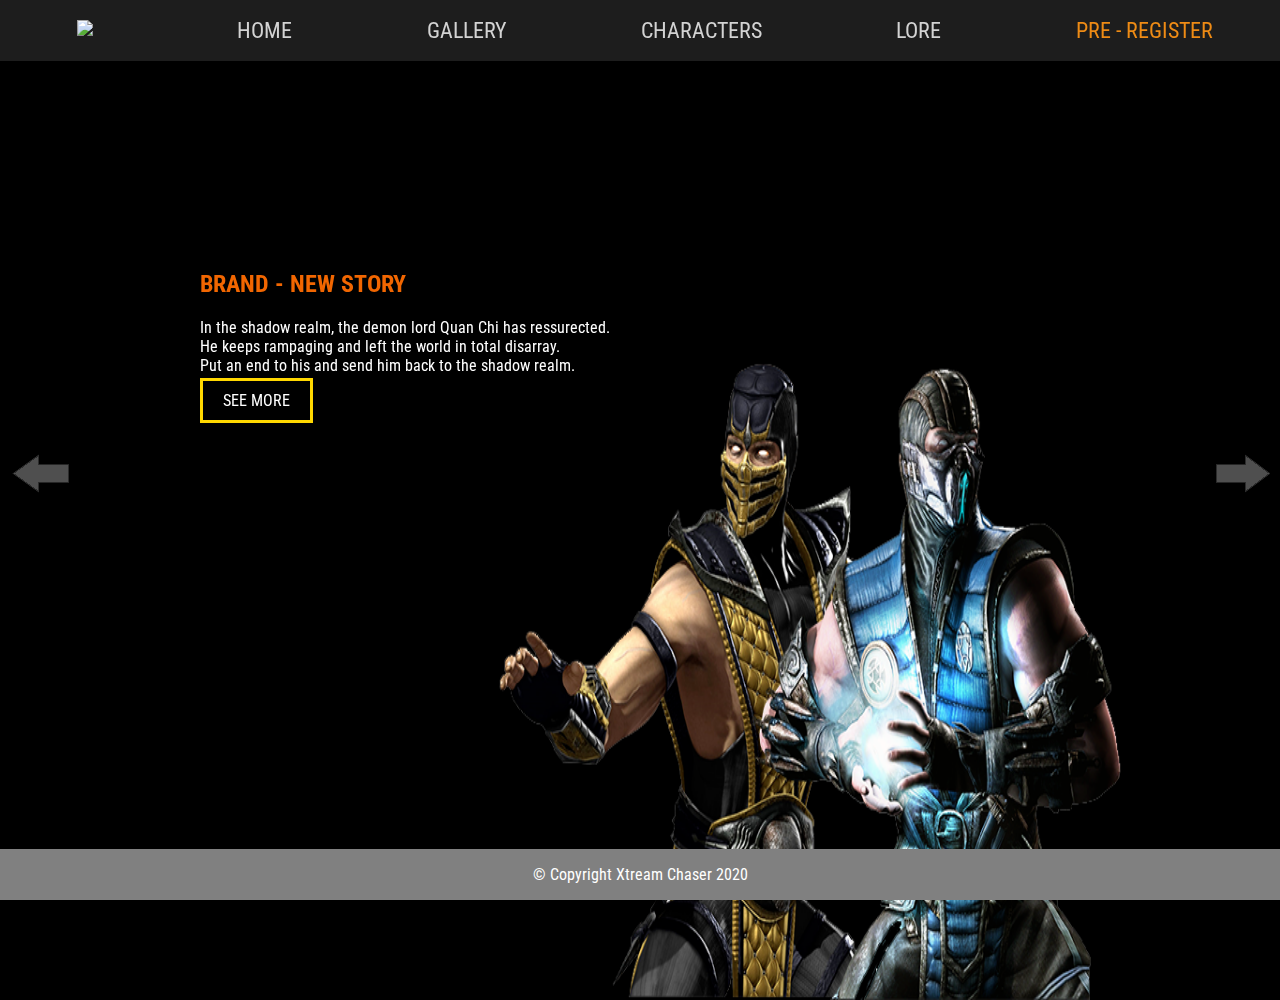
==== html/index.html @ 087c32bc "Literally saved another 2 MB" ====
<!DOCTYPE html>
<html lang="en">
<head>
    <meta charset="UTF-8">
    <meta name="viewport" content="width=device-width, initial-scale=1.0">
    <title>Xtream Chaser</title>
    <!-- Favicon -->
    <link rel="icon" href="../asset/logoaja.png">
    <!-- Fonts -->
    <link href='https://fonts.googleapis.com/css?family=Roboto Condensed' rel='stylesheet'>
    <!-- Libraries-->
    <script src="https://ajax.googleapis.com/ajax/libs/jquery/3.5.1/jquery.min.js"></script>
    <!-- CSS -->
    <link rel="stylesheet" type="text/css" href="../css/style.css">
    <link rel="stylesheet" type="text/css" href="../css/home_style.css">
    
</head>

<body>
    <!-- Header -->
    <header>
        <div class="header">
            <a href="index.html"><img src="../asset/logo1.png"></a>
            <a href="index.html" class="to-be-hidden">Home</a>
            <a href="gallery.html" class="to-be-hidden">Gallery</a>
            <a href="characters.html" class="to-be-hidden">Characters</a>
            <a href="lore.html" class="to-be-hidden">Lore</a>
            <a href="preregister.html" id="preregister">Pre - Register</a>
        </div>
    </header>

    <!-- Content -->

    <div class="content">

        <!-- J Query-->
        <div class="jquery_head">

            <!-- Nampung Gambar + Deskripsi + Link dll.-->
            <div class="carousel_container">
                <div class="slide active"> <!-- Nampung 1 Slide -->
                    <img src="../asset/home/bois.png">
                    <div id="slide_info_1">
                        <h2>BRAND - NEW STORY</h2>
                        <p>In the shadow realm, the demon lord Quan Chi has ressurected.<br>
                            He keeps rampaging and left the world in total disarray.<br>
                            Put an end to his and send him back to the shadow realm.</p>
                        <a href="../html/lore.html" class="btn-see-more">SEE MORE</a>
                    </div>
                    
                </div>

                <div class="slide"> <!-- Nampung 1 Slide -->
                    <img src="../asset/home/mkbg.jpg">
                    <div id="slide_info_2">
                        <a href="https://www.youtube.com/watch?v=dQw4w9WgXcQ" class="btn-see-more">Watch Trailer</a>
                    </div>
                    
                </div>
            </div>

            <!-- Nampung Button -->
            <div class="button">
                <div class="prev"> <!-- Tombol Prev -->
                    <img src="../asset/home/leftarrow.png">
                </div>
                <div class="next"> <!-- Tombol Next -->
                    <img src="../asset/home/rightarrow.png">
                </div>
            </div>
        </div>
       
    </div>
     
<!-- 
            <h2>BRAND - NEW STORY</h2>
                        <p>In the shadow realm, the demon lord Quan Chi has ressurected.<br>
                            He keeps rampaging and left the world in total disarray.<br>
                            Put an end to his and send him back to the shadow realm.</p>
                        <a href="#" class="btn-see-more">SEE MORE</a> -->
        <!-- JS --> 

    <script type="text/javascript" src="../js/script.js"></script>    
    <!-- Footer -->
    <footer>
        <p> © Copyright Xtream Chaser 2020</p>
    </footer>
    

</body>
</html>
---- css/style.css ----
/* 
    Deskripsi:
    File ini adalah style utama yang akan kita gunakan
    agar desain nya konsisten, mengubah hal-hal penting dasar HTML
    seperti body, a, p, img, dll.
    Dalam File ini juga ada Header, Footer buat konsisten.
    UBAH APABILA PERLU SAJA! Soalnya ini bakal jadi dasar dari SEMUA FILE.
    Include FILE INI agar konsisten!
*/

/* Base HTML Element */
body {
    margin: 0;
    margin-top: 120px;
    padding: 0;
    font-family: 'Roboto Condensed';
    background-color: black;
}

img{
    max-width: 20em;
    max-height: 20em;
}

a{
    text-decoration: none;
    color:black;
    padding: 0;
    align-self: center;
}

footer{
    justify-content: center;
    position: fixed;
    bottom: 0px;
    width: 100%;
    text-align: center;
    background-color: gray;
}

p{
    color: white;
}

/* Untuk Header */
.header{
    display: flex;
    position: fixed;
    top: 0;
    width: 100%;
    justify-content: center;
    flex-direction: row;
    background-color: rgba(144,144,144,0.2);
}

.header > a{
    margin: 0 auto;
    text-transform: uppercase;
    font-size: 22px;
    color: lightgrey;
}

.header > a > img{
    max-width: 200px;
    max-height: 100px;
    padding: 20px 10px;
}

#preregister{
    color: rgb(238, 139, 21);
}

@media only screen and (max-width: 799px)
{
    .to-be-hidden
    {
        display: none;
    }
}
---- css/home_style.css ----
/*
    Deskripsi:
    File ini untuk Home.
    Created by: Limas Jaya Akeh
*/

/* Class */
body{
    background-image: url('../asset/darkbg1.png');
    background-repeat: no-repeat;
    background-size: cover;
    width: 100%;
    height: 100%;
    margin-top: 100px;
    margin-bottom: 50px;
}

.content{
    margin: 0 auto;
    width: 100%;
    height: 100%;
}

.content img{
    max-width: 100% !important;
    max-height: 100% !important;
}

.content h2{
    color: #f16601;
}

.btn-see-more{
    padding: 10px 20px;
    color: white;
    border: gold;
    border-style: solid;
}

.jquery_head{
    margin: 0;
    padding: 0;
    width: 100%;
    background-repeat: no-repeat;
}

.jquery_head .carousel_container{
    position: absolute;
    width: 100%;
    height: 100%;
}

.jquery_head .slide{
    position: absolute;
    left: 0;
    top: 0;
    display: none;
    width: 100%;
    height: 100%;
    align-items: center;
    justify-content: center;
    z-index: 1;
    overflow: hidden;
}

.slide img{
    height: 100%;
    width: 100%;
}

.jquery_head img{
    position: absolute;
    top: 0;
    margin: 0;
    padding: 0;
    overflow: hidden;
}

.jquery_head .active{
    display: block;
}

.jquery_head .button{
    width: 100%;
    position: absolute;
    justify-self: center;
    bottom: 40%;
    z-index: 11;
    overflow: hidden;
}

.prev, .next{
    width: 80px;
    height: 100px;
    display: flex;
    flex-direction: column;
    justify-content: center;
    align-items: center;
}

.prev{
    float: left;
}

.next{
    float: right;
}

header{
    z-index: 20;
}

footer{
    z-index: 20;
}
/* ID */
#slide_info_1{
    z-index: 12;
    width:40%;
    height:100%;
    padding-left:200px;
    padding-top:150px;
    position: absolute;
}

#slide_info_2{
    z-index: 15;
    width:100%;
    height:100%;
    position: absolute;
    display: inline-block;
    text-align: center;
    padding-top: 20%;
}

#preregister{
    color:  rgb(238, 139, 21);
}
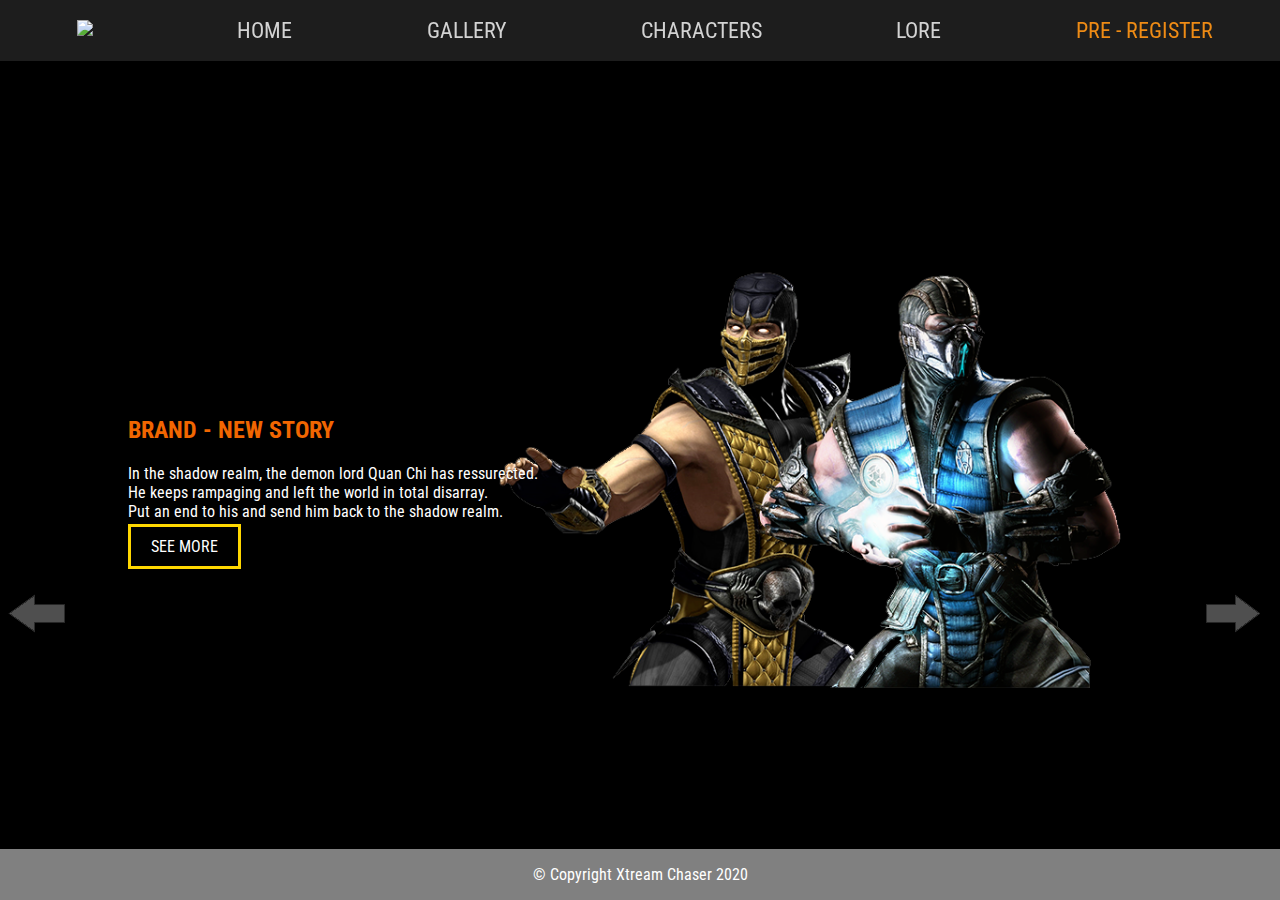
==== commit 3ed3295a: "Fixed home JQuery to using inline-block and more readable" ====
--- a/html/index.html
+++ b/html/index.html
@@ -34,42 +34,44 @@
     <div class="content">
 
         <!-- J Query-->
-        <div class="jquery_head">
+        <div class="container">
+            <div class="slider_outer">
+                <div class="button">
+                    <div class="prev"> <!-- Tombol Prev -->
+                        <img src="../asset/home/leftarrow.png">
+                    </div>    
+                </div>
+                    <!-- Nampung Gambar + Deskripsi + Link dll.-->
+                <div class="slider_inner">
+                    <div class="slide active"> <!-- Nampung 1 Slide -->
+                        <img src="../asset/home/bois.png">
+                        <div id="slide_info_1">
+                            <h2>BRAND - NEW STORY</h2>
+                            <p>In the shadow realm, the demon lord Quan Chi has ressurected.<br>
+                                He keeps rampaging and left the world in total disarray.<br>
+                                Put an end to his and send him back to the shadow realm.</p>
+                            <a href="../html/lore.html" class="btn-see-more">SEE MORE</a>
+                        </div>          
+                    </div>
 
-            <!-- Nampung Gambar + Deskripsi + Link dll.-->
-            <div class="carousel_container">
-                <div class="slide active"> <!-- Nampung 1 Slide -->
-                    <img src="../asset/home/bois.png">
-                    <div id="slide_info_1">
-                        <h2>BRAND - NEW STORY</h2>
-                        <p>In the shadow realm, the demon lord Quan Chi has ressurected.<br>
-                            He keeps rampaging and left the world in total disarray.<br>
-                            Put an end to his and send him back to the shadow realm.</p>
-                        <a href="../html/lore.html" class="btn-see-more">SEE MORE</a>
+                    <div class="slide"> <!-- Nampung 1 Slide -->
+                        <img src="../asset/home/mkbg.jpg">
+                        <div id="slide_info_2">
+                            <a href="https://www.youtube.com/watch?v=dQw4w9WgXcQ" class="btn-see-more">Watch Trailer</a>
+                        </div>          
                     </div>
-                    
                 </div>
 
-                <div class="slide"> <!-- Nampung 1 Slide -->
-                    <img src="../asset/home/mkbg.jpg">
-                    <div id="slide_info_2">
-                        <a href="https://www.youtube.com/watch?v=dQw4w9WgXcQ" class="btn-see-more">Watch Trailer</a>
+                <div class="button">
+                    <div class="next"> <!-- Tombol Next -->
+                        <img src="../asset/home/rightarrow.png">
                     </div>
-                    
                 </div>
+
             </div>
 
-            <!-- Nampung Button -->
-            <div class="button">
-                <div class="prev"> <!-- Tombol Prev -->
-                    <img src="../asset/home/leftarrow.png">
-                </div>
-                <div class="next"> <!-- Tombol Next -->
-                    <img src="../asset/home/rightarrow.png">
-                </div>
-            </div>
         </div>
-       
+        
     </div>
      
 <!-- 
--- a/css/home_style.css
+++ b/css/home_style.css
@@ -21,6 +21,7 @@
     height: 100%;
 }
 
+
 .content img{
     max-width: 100% !important;
     max-height: 100% !important;
@@ -37,28 +38,48 @@
     border-style: solid;
 }
 
-.jquery_head{
-    margin: 0;
-    padding: 0;
+.container{
     width: 100%;
-    background-repeat: no-repeat;
+    overflow: auto;
 }
 
-.jquery_head .carousel_container{
-    position: absolute;
+.slider_inner{
+    height: 100%;
+    width: 100%;
+    position: relative;
+    overflow: hidden;
+    float: left;
+}
+
+.slide{
+    display: none;
     width: 100%;
     height: 100%;
 }
 
-.jquery_head .slide{
-    position: absolute;
+.slide img{
+    width: 100%;
+    height: 100%;
+}
+
+.active{
+    display: inline-block;
+}
+/*
+.jquery_head .carousel_container{
+    position: relative;
+    overflow: hidden;
+    float: left;
+    width: 100%;
+    height: 100%;
+}
+
+.carousel_container .slide{
     left: 0;
     top: 0;
     display: none;
     width: 100%;
     height: 100%;
-    align-items: center;
-    justify-content: center;
     z-index: 1;
     overflow: hidden;
 }
@@ -78,32 +99,28 @@
 
 .jquery_head .active{
     display: block;
-}
-
-.jquery_head .button{
-    width: 100%;
-    position: absolute;
-    justify-self: center;
-    bottom: 40%;
-    z-index: 11;
-    overflow: hidden;
-}
+} */
 
 .prev, .next{
+    cursor: pointer;
+    position: absolute;
+    top: 50%;
+    float: left;
     width: 80px;
     height: 100px;
-    display: flex;
-    flex-direction: column;
-    justify-content: center;
-    align-items: center;
+    margin-top: 130px;
 }
 
 .prev{
-    float: left;
+    left: 0;
+    margin-right: -45px;
+    z-index: 100;
 }
 
 .next{
-    float: right;
+    right: 0;
+    margin-left: -45px;
+    z-index: 100;
 }
 
 header{
@@ -114,6 +131,19 @@
     z-index: 20;
 }
 /* ID */
+
+#slide_info_1{
+    position: absolute;
+    top: 50%;
+    left: 10%;
+}
+
+#slide_info_2{
+    position: absolute;
+    top: 50%;
+    left: 50%;
+}
+/*
 #slide_info_1{
     z-index: 12;
     width:40%;
@@ -132,6 +162,7 @@
     text-align: center;
     padding-top: 20%;
 }
+*/
 
 #preregister{
     color:  rgb(238, 139, 21);
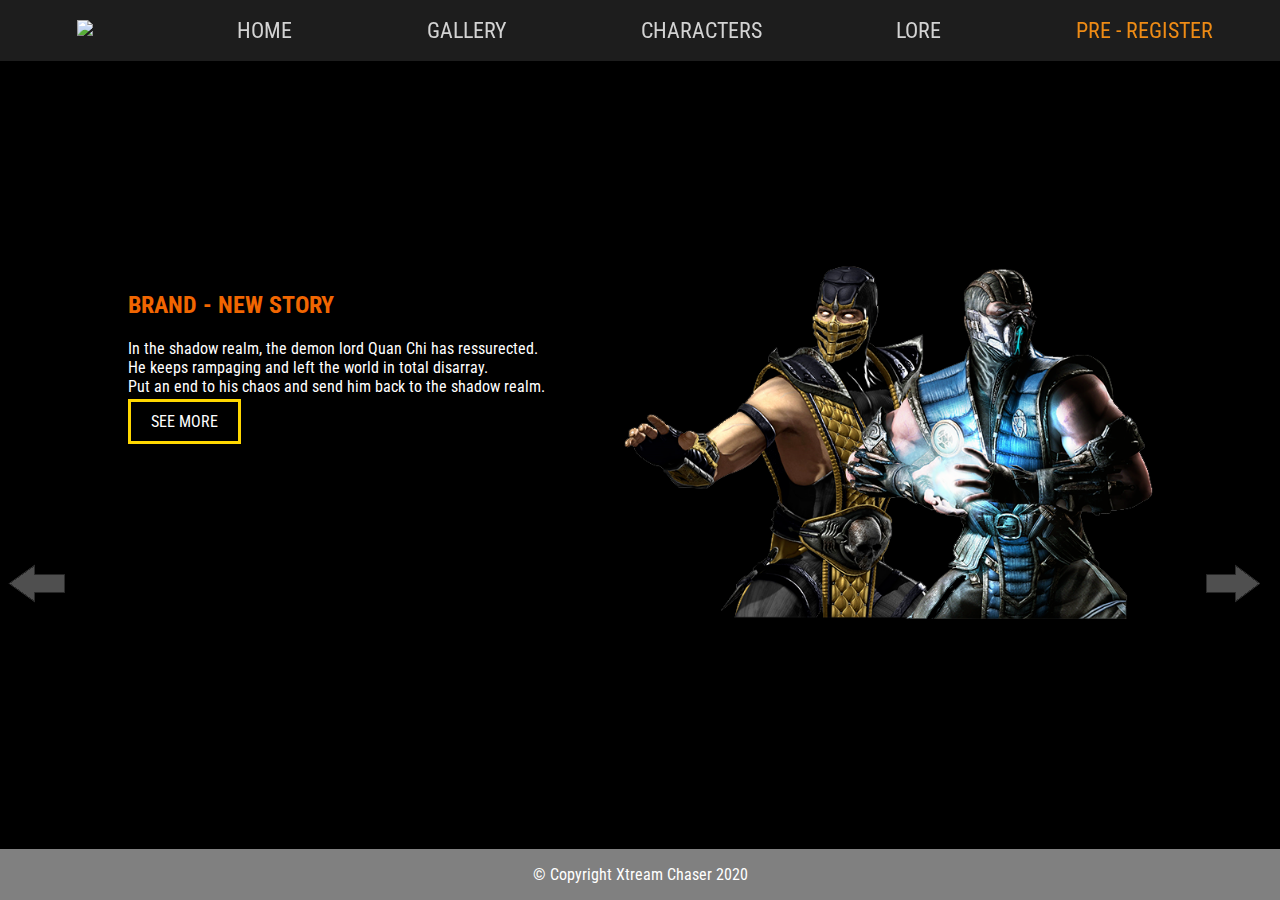
==== commit 2ff1e5ec: "Broke the Slider again but for better slider" ====
--- a/html/index.html
+++ b/html/index.html
@@ -43,23 +43,33 @@
                 </div>
                     <!-- Nampung Gambar + Deskripsi + Link dll.-->
                 <div class="slider_inner">
-                    <div class="slide active"> <!-- Nampung 1 Slide -->
+                    <div class="slide active firstSlide"> <!-- Nampung 1 Slide -->
                         <img src="../asset/home/bois.png">
                         <div id="slide_info_1">
                             <h2>BRAND - NEW STORY</h2>
                             <p>In the shadow realm, the demon lord Quan Chi has ressurected.<br>
                                 He keeps rampaging and left the world in total disarray.<br>
-                                Put an end to his and send him back to the shadow realm.</p>
+                                Put an end to his chaos and send him back to the shadow realm.</p>
                             <a href="../html/lore.html" class="btn-see-more">SEE MORE</a>
                         </div>          
                     </div>
 
+                   
                     <div class="slide"> <!-- Nampung 1 Slide -->
                         <img src="../asset/home/mkbg.jpg">
                         <div id="slide_info_2">
                             <a href="https://www.youtube.com/watch?v=dQw4w9WgXcQ" class="btn-see-more">Watch Trailer</a>
                         </div>          
                     </div>
+
+                    <div class="slide lastSlide">
+                        <img src="../asset/home/da_boyz.png">
+                        <div id="slide_info_3">
+                            <p>PRE-REGISTER NOW</p>
+                            <a href="../html/preregister.html" class="btn-see-more">PRE-REGISTER</a>
+                        </div>  
+                    </div>
+
                 </div>
 
                 <div class="button">
@@ -71,7 +81,7 @@
             </div>
 
         </div>
-        
+
     </div>
      
 <!-- 
--- a/css/home_style.css
+++ b/css/home_style.css
@@ -11,8 +11,6 @@
     background-size: cover;
     width: 100%;
     height: 100%;
-    margin-top: 100px;
-    margin-bottom: 50px;
 }
 
 .content{
@@ -58,53 +56,18 @@
 }
 
 .slide img{
-    width: 100%;
-    height: 100%;
+    width: 85%;
+    margin-left: 200px;
 }
 
 .active{
     display: inline-block;
 }
-/*
-.jquery_head .carousel_container{
-    position: relative;
-    overflow: hidden;
-    float: left;
-    width: 100%;
-    height: 100%;
-}
-
-.carousel_container .slide{
-    left: 0;
-    top: 0;
-    display: none;
-    width: 100%;
-    height: 100%;
-    z-index: 1;
-    overflow: hidden;
-}
-
-.slide img{
-    height: 100%;
-    width: 100%;
-}
-
-.jquery_head img{
-    position: absolute;
-    top: 0;
-    margin: 0;
-    padding: 0;
-    overflow: hidden;
-}
-
-.jquery_head .active{
-    display: block;
-} */
 
 .prev, .next{
     cursor: pointer;
     position: absolute;
-    top: 50%;
+    padding-top: 300px;
     float: left;
     width: 80px;
     height: 100px;
@@ -114,27 +77,27 @@
 .prev{
     left: 0;
     margin-right: -45px;
-    z-index: 100;
+    z-index: 11;
 }
 
 .next{
     right: 0;
     margin-left: -45px;
-    z-index: 100;
+    z-index: 11;
 }
 
 header{
-    z-index: 20;
+    z-index: 2;
 }
 
 footer{
-    z-index: 20;
+    z-index: 2;
 }
 /* ID */
 
 #slide_info_1{
     position: absolute;
-    top: 50%;
+    top: 30%;
     left: 10%;
 }
 
@@ -143,26 +106,12 @@
     top: 50%;
     left: 50%;
 }
-/*
-#slide_info_1{
-    z-index: 12;
-    width:40%;
-    height:100%;
-    padding-left:200px;
-    padding-top:150px;
+
+#slide_info_3{
     position: absolute;
+    top: 50%;
+    right: 20%;
 }
-
-#slide_info_2{
-    z-index: 15;
-    width:100%;
-    height:100%;
-    position: absolute;
-    display: inline-block;
-    text-align: center;
-    padding-top: 20%;
-}
-*/
 
 #preregister{
     color:  rgb(238, 139, 21);
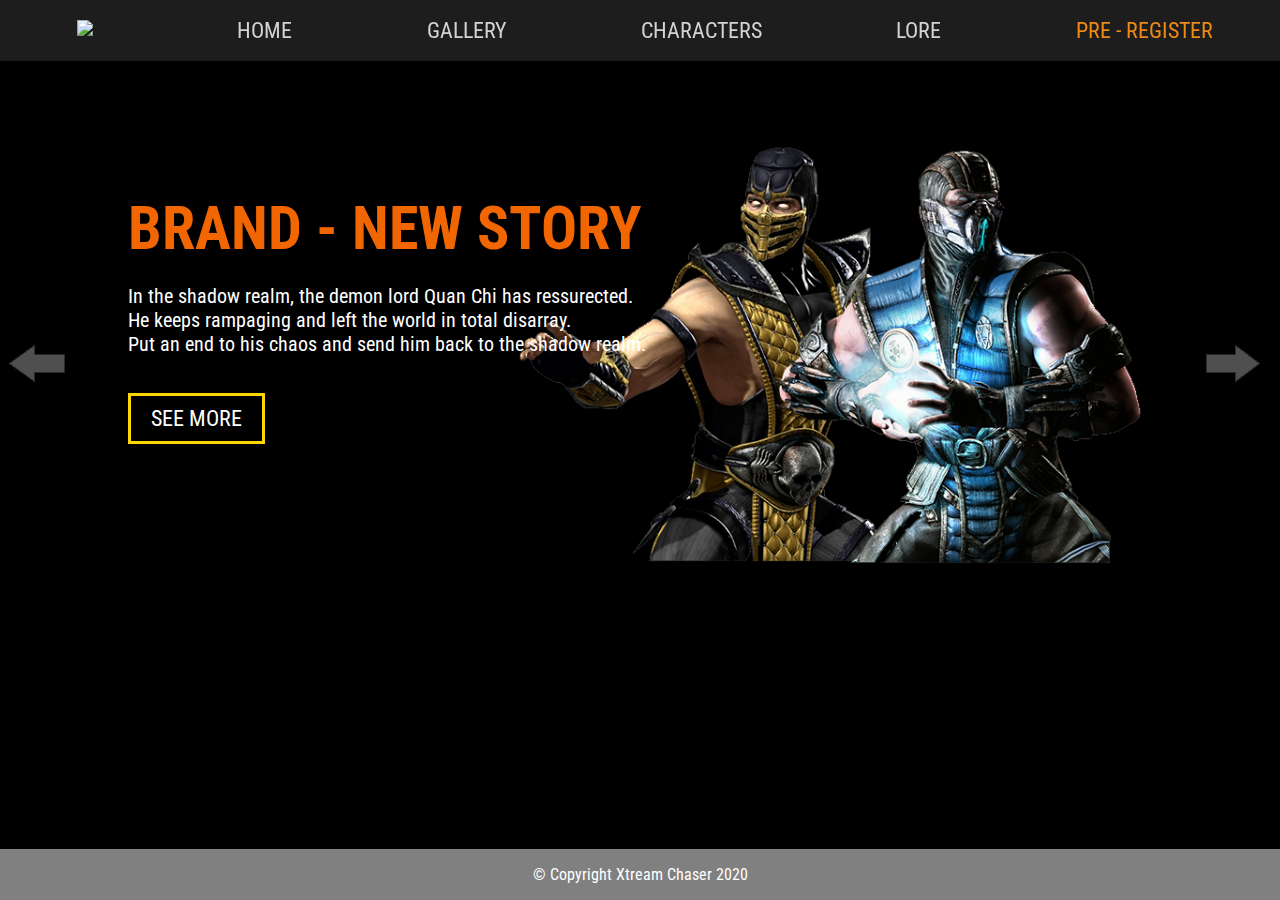
==== commit a583e928: "Resized slider on home page" ====
--- a/html/index.html
+++ b/html/index.html
@@ -55,7 +55,7 @@
                     </div>
 
                    
-                    <div class="slide"> <!-- Nampung 1 Slide -->
+                    <div class="slide secondSlide"> <!-- Nampung 1 Slide -->
                         <img src="../asset/home/mkbg.jpg">
                         <div id="slide_info_2">
                             <a href="https://www.youtube.com/watch?v=dQw4w9WgXcQ" class="btn-see-more">Watch Trailer</a>
--- a/css/style.css
+++ b/css/style.css
@@ -11,7 +11,7 @@
 /* Base HTML Element */
 body {
     margin: 0;
-    margin-top: 120px;
+    margin-top: 100px;
     padding: 0;
     font-family: 'Roboto Condensed';
     background-color: black;
--- a/css/home_style.css
+++ b/css/home_style.css
@@ -31,6 +31,7 @@
 
 .btn-see-more{
     padding: 10px 20px;
+    font-size: 22px;
     color: white;
     border: gold;
     border-style: solid;
@@ -55,9 +56,25 @@
     height: 100%;
 }
 
-.slide img{
-    width: 85%;
-    margin-left: 200px;
+.firstSlide img
+{
+    width: 108%;
+    margin-left: 20px;
+    margin-top: -125px;
+}
+
+.secondSlide img
+{
+    width: 100%;
+    margin-bottom: -270px;
+}
+
+.lastSlide img
+{
+    width: 90%;
+    margin-top: -80px;
+    margin-left: 70px;
+    margin-bottom: -85px;
 }
 
 .active{
@@ -67,11 +84,10 @@
 .prev, .next{
     cursor: pointer;
     position: absolute;
-    padding-top: 300px;
     float: left;
     width: 80px;
     height: 100px;
-    margin-top: 130px;
+    margin-top: 230px;
 }
 
 .prev{
@@ -97,20 +113,50 @@
 
 #slide_info_1{
     position: absolute;
-    top: 30%;
+    top: 20%;
     left: 10%;
+}
+
+#slide_info_1 p
+{
+    margin-bottom: 50px;
+    font-size: 20px;
+}
+
+#slide_info_1 h2
+{
+    font-size: 60px;
+    margin: 0;
 }
 
 #slide_info_2{
     position: absolute;
-    top: 50%;
-    left: 50%;
+    top: 40%;
+    left: 40%;
+}
+
+#slide_info_2 a
+{
+    padding: 20px 30px;
+    font-size: 40px;
 }
 
 #slide_info_3{
     position: absolute;
-    top: 50%;
-    right: 20%;
+    top: 30%;
+    right: 15%;
+}
+
+#slide_info_3 p
+{
+    font-size: 25px;
+    margin-bottom: 40px;
+}
+
+#slide_info_3 a
+{
+    font-size: 30px;
+    padding: 20px 30px;
 }
 
 #preregister{
